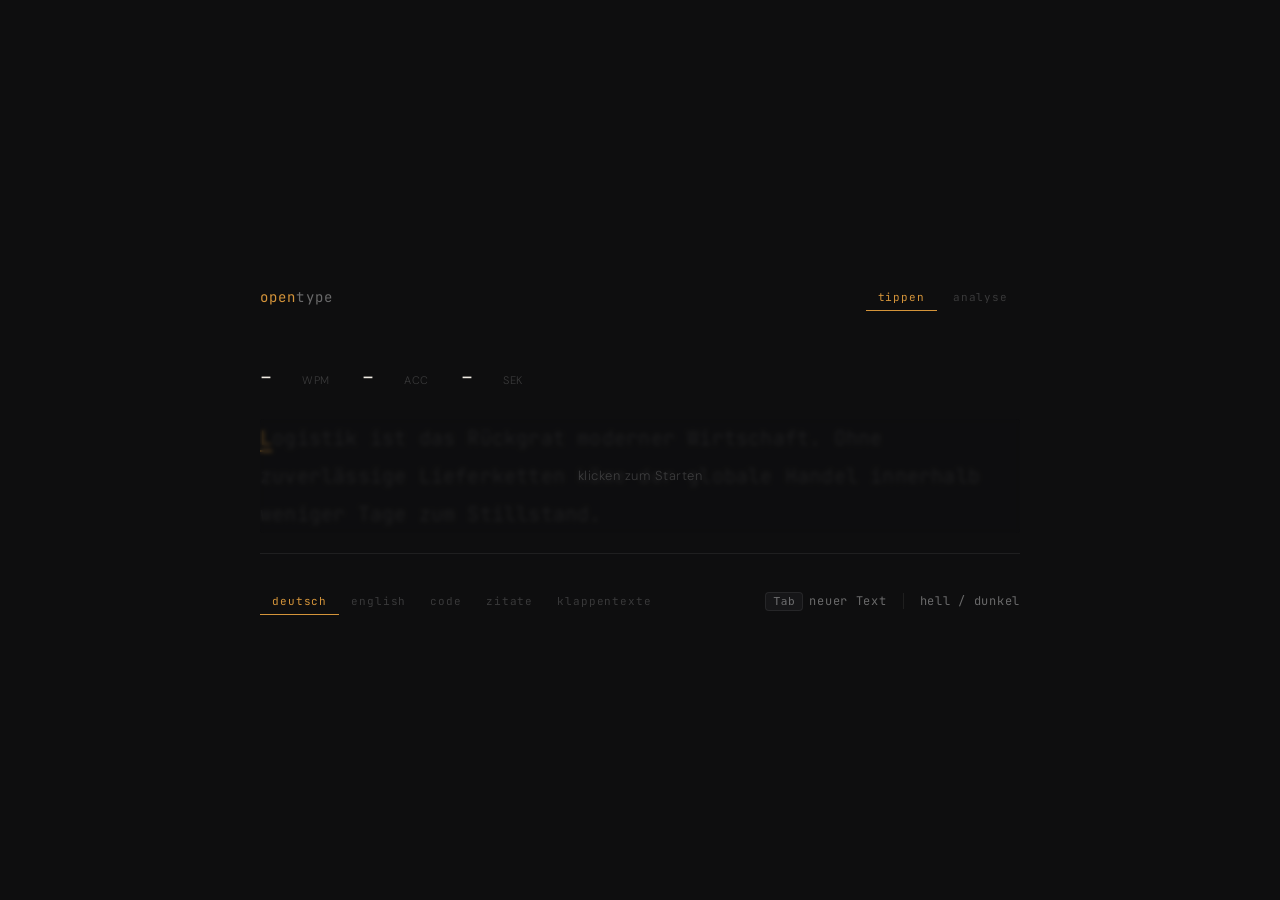
==== index.html @ 0cf85621 "Initial commit" ====
<!DOCTYPE html>
<html lang="de">
<head>
  <meta charset="UTF-8">
  <meta name="viewport" content="width=device-width, initial-scale=1.0">
  <title>OpenType</title>
  <link rel="stylesheet" href="style.css">
</head>
<body>
<div id="app">

  <nav>
    <div class="logo">open<span>type</span></div>
    <div class="nav-links">
      <button class="nav-btn active" data-view="typing">tippen</button>
      <button class="nav-btn" data-view="analytics">analyse</button>
    </div>
  </nav>

  <!-- ── Tippen ── -->
  <div id="typing-view">
    <div id="stats">
      <div class="stat">
        <span class="stat-value" id="wpm-display">–</span>
        <span class="stat-label">wpm</span>
      </div>
      <div class="stat">
        <span class="stat-value" id="acc-display">–</span>
        <span class="stat-label">acc</span>
      </div>
      <div class="stat">
        <span class="stat-value" id="time-display">–</span>
        <span class="stat-label">sek</span>
      </div>
    </div>

    <div id="text-display" tabindex="0">
      <div id="text-chars"></div>
      <div id="focus-hint">klicken zum Starten</div>
    </div>

    <div id="attribution">
      <span id="attr-title"></span>
      <div id="attr-sep"></div>
      <span id="attr-author"></span>
      <span id="attr-year"></span>
      <button id="attr-more">suchen ↗</button>
    </div>

    <div id="progress-track"><div id="progress-bar"></div></div>

    <div id="controls">
      <div class="mode-btns">
        <button class="mode-btn active" data-mode="de">deutsch</button>
        <button class="mode-btn" data-mode="en">english</button>
        <button class="mode-btn" data-mode="code">code</button>
        <button class="mode-btn" data-mode="zitate">zitate</button>
        <button class="mode-btn" data-mode="klappentexte">klappentexte</button>
      </div>
      <div class="right-controls">
        <button class="btn" id="new-btn"><kbd>Tab</kbd> neuer Text</button>
        <div class="sep"></div>
        <button class="btn" id="theme-btn">hell / dunkel</button>
      </div>
    </div>

  </div>

  <!-- ── Ergebnis ── -->
  <div id="result">
    <div>
      <div class="result-wpm" id="r-wpm">0</div>
      <div class="result-label">wörter pro minute</div>
    </div>
    <div class="result-stats">
      <div class="result-stat"><div class="val" id="r-acc">–</div><div class="lbl">genauigkeit</div></div>
      <div class="result-stat"><div class="val" id="r-time">–</div><div class="lbl">zeit</div></div>
      <div class="result-stat"><div class="val" id="r-kpm">–</div><div class="lbl">tasten / min</div></div>
      <div class="result-stat"><div class="val" id="r-err">–</div><div class="lbl">fehler</div></div>
    </div>
    <div id="result-source">
      <div class="rs-title" id="rs-title"></div>
      <div class="rs-author" id="rs-author"></div>
      <button class="rs-search" id="rs-search">in der Bibliothek oder online suchen ↗</button>
    </div>
    <button class="btn-restart" id="restart-btn">↺ &nbsp;nochmal</button>
  </div>

  <!-- ── Analyse ── -->
  <div id="analytics-view">

    <div class="analytics-section">
      <div class="analytics-title">WPM-Verlauf</div>
      <svg id="wpm-chart"></svg>
      <p class="analytics-empty" id="wpm-empty" style="display:none">Noch keine Sessions aufgezeichnet.</p>
    </div>

    <div class="analytics-section">
      <div class="analytics-title">Fehler-Heatmap</div>
      <div class="heatmap" id="heatmap"></div>
    </div>

    <div class="analytics-section">
      <div class="analytics-title">Schwächste Wörter</div>
      <table class="weak-table" id="weak-words-table">
        <thead><tr><th>Wort</th><th>Fehler</th><th>Fehlerrate</th></tr></thead>
        <tbody id="weak-words-body"></tbody>
      </table>
      <p class="analytics-empty" id="words-empty" style="display:none">Noch keine Daten.</p>
    </div>

    <div class="analytics-section">
      <div class="analytics-title">Schwächste Bigramme</div>
      <table class="weak-table" id="bigram-table">
        <thead><tr><th>Bigramm</th><th>Fehler</th><th>Fehlerrate</th></tr></thead>
        <tbody id="bigram-body"></tbody>
      </table>
      <p class="analytics-empty" id="bigram-empty" style="display:none">Noch keine Daten.</p>
    </div>

    <button class="btn-practice" id="practice-btn">⌨ gezielt üben</button>

  </div>

</div>

<input type="text" id="hidden-input" autocomplete="off" autocorrect="off" autocapitalize="off" spellcheck="false">

<script type="module" src="app.js"></script>
<script type="module" src="analytics.js"></script>
</body>
</html>
---- style.css ----
@import url('https://fonts.googleapis.com/css2?family=JetBrains+Mono:wght@300;400;500&family=DM+Sans:wght@300;400&family=Lora:ital,wght@0,400;0,500;1,400&display=swap');

*, *::before, *::after { box-sizing: border-box; margin: 0; padding: 0; }

:root {
  --bg: #0e0e0f;
  --surface: #161618;
  --border: rgba(255,255,255,0.07);
  --text-dim: rgba(255,255,255,0.18);
  --text-muted: rgba(255,255,255,0.38);
  --text-base: rgba(255,255,255,0.72);
  --text-hi: #f0ece4;
  --amber: #d4943a;
  --amber-dim: rgba(212,148,58,0.12);
  --red: #c0504f;
  --red-dim: rgba(184,64,64,0.22);
  --mono: 'JetBrains Mono', monospace;
  --serif: 'Lora', serif;
  --sans: 'DM Sans', sans-serif;
}

:root.light {
  --bg: #f7f4ef;
  --surface: #eeeae3;
  --border: rgba(0,0,0,0.08);
  --text-dim: rgba(0,0,0,0.2);
  --text-muted: rgba(0,0,0,0.42);
  --text-base: rgba(0,0,0,0.7);
  --text-hi: #1a1a1a;
  --red: #b03030;
  --red-dim: rgba(160,40,40,0.1);
}

html, body {
  height: 100%;
  background: var(--bg);
  color: var(--text-base);
  font-family: var(--sans);
  font-weight: 300;
  overscroll-behavior: none;
}

body {
  display: flex;
  flex-direction: column;
  align-items: center;
  justify-content: center;
  min-height: 100vh;
  padding: 2rem 1.5rem;
}

/* ── Layout ── */

#app { width: 100%; max-width: 760px; }

/* ── Navigation ── */

nav {
  display: flex;
  justify-content: space-between;
  align-items: center;
  margin-bottom: 3rem;
}

.logo {
  font-family: var(--mono);
  font-size: 14px;
  font-weight: 400;
  color: var(--amber);
  letter-spacing: 0.08em;
}
.logo span { color: var(--text-muted); }

.nav-links { display: flex; gap: 0.25rem; }

.nav-btn {
  font-family: var(--mono);
  font-size: 11px;
  color: var(--text-dim);
  background: none;
  border: none;
  cursor: pointer;
  padding: 6px 12px;
  letter-spacing: 0.08em;
  border-bottom: 1px solid transparent;
  transition: color 0.15s;
}
.nav-btn:hover { color: var(--text-muted); }
.nav-btn.active { color: var(--amber); border-bottom-color: var(--amber); }

/* ── Stats ── */

#stats {
  display: flex;
  gap: 2rem;
  margin-bottom: 2rem;
  height: 28px;
  align-items: flex-end;
}

.stat { display: flex; align-items: baseline; gap: 6px; }

.stat-value {
  font-family: var(--mono);
  font-size: 20px;
  font-weight: 400;
  color: var(--text-hi);
  line-height: 1;
  min-width: 3ch;
}

.stat-label {
  font-size: 11px;
  color: var(--text-dim);
  letter-spacing: 0.06em;
  text-transform: uppercase;
}

/* ── Text display ── */

#text-display {
  position: relative;
  margin-bottom: 1.25rem;
  min-height: 80px;
  cursor: text;
  width: 100%;
  overflow: hidden;
}

#text-chars {
  font-size: 20px;
  font-weight: 300;
  line-height: 1.9;
  letter-spacing: 0.01em;
  color: var(--text-dim);
  word-break: break-word;
  overflow-wrap: break-word;
  white-space: pre-wrap;
  display: block;
  width: 100%;
  font-family: var(--mono);
}

#text-chars.lit-font {
  font-family: var(--serif);
  font-size: 19px;
  line-height: 2.05;
  letter-spacing: 0.02em;
}

.char { transition: color 0.05s; }
.char.correct { color: var(--text-base); }
.char.wrong { color: var(--red); background: var(--red-dim); border-radius: 2px; }
.char.current { color: var(--amber); position: relative; }
.char.current::after {
  content: '';
  position: absolute;
  bottom: -1px; left: 0;
  width: 100%; height: 1.5px;
  background: var(--amber);
  animation: blink 1s step-end infinite;
}

@keyframes blink { 0%,100%{opacity:1} 50%{opacity:0} }

#hidden-input { position: absolute; opacity: 0; pointer-events: none; width: 1px; height: 1px; }

/* ── Attribution ── */

#attribution {
  display: none;
  align-items: center;
  gap: 10px;
  margin-bottom: 1.5rem;
  padding: 10px 14px;
  background: var(--surface);
  border: 1px solid var(--border);
  border-radius: 6px;
  opacity: 0;
  transition: opacity 0.5s, transform 0.5s;
  transform: translateY(4px);
  flex-wrap: wrap;
}

#attribution.show { opacity: 1; transform: translateY(0); }

#attr-title {
  font-family: var(--serif);
  font-style: italic;
  font-size: 14px;
  color: var(--text-muted);
  flex-shrink: 0;
}

#attr-sep { width: 1px; height: 12px; background: var(--border); flex-shrink: 0; }

#attr-author { font-size: 13px; color: var(--text-dim); flex-shrink: 0; }
#attr-year { font-family: var(--mono); font-size: 11px; color: var(--text-dim); flex-shrink: 0; }

#attr-more {
  margin-left: auto;
  font-family: var(--mono);
  font-size: 11px;
  color: var(--amber);
  background: none;
  border: 1px solid rgba(212,148,58,0.25);
  border-radius: 3px;
  padding: 3px 10px;
  cursor: pointer;
  letter-spacing: 0.04em;
  white-space: nowrap;
  flex-shrink: 0;
  transition: background 0.15s, border-color 0.15s;
}
#attr-more:hover { background: var(--amber-dim); border-color: rgba(212,148,58,0.6); }

/* ── Progress ── */

#progress-track {
  height: 1px;
  background: var(--border);
  margin-bottom: 2rem;
  overflow: hidden;
}

#progress-bar {
  height: 100%;
  background: var(--amber);
  width: 0%;
  transition: width 0.1s linear;
  opacity: 0.6;
}

/* ── Controls ── */

#controls {
  display: flex;
  align-items: center;
  justify-content: space-between;
  flex-wrap: wrap;
  gap: 0.75rem;
}

.mode-btns { display: flex; flex-wrap: wrap; }

.mode-btn {
  font-family: var(--mono);
  font-size: 11px;
  color: var(--text-dim);
  background: none;
  border: none;
  cursor: pointer;
  padding: 6px 12px;
  letter-spacing: 0.08em;
  transition: color 0.15s;
  border-bottom: 1px solid transparent;
}
.mode-btn:hover { color: var(--text-muted); }
.mode-btn.active { color: var(--amber); border-bottom-color: var(--amber); }

.right-controls { display: flex; align-items: center; gap: 1rem; }

.btn {
  display: inline-flex;
  align-items: center;
  gap: 6px;
  font-family: var(--mono);
  font-size: 12px;
  color: var(--text-muted);
  background: none;
  border: none;
  cursor: pointer;
  letter-spacing: 0.06em;
  padding: 6px 0;
  transition: color 0.15s;
}
.btn:hover { color: var(--text-hi); }
.btn kbd {
  background: var(--surface);
  border: 1px solid var(--border);
  border-radius: 4px;
  padding: 2px 7px;
  font-size: 11px;
  color: var(--text-muted);
}

.sep { width: 1px; height: 16px; background: var(--border); }

/* ── Focus hint ── */

#focus-hint {
  position: absolute; inset: 0;
  display: flex; align-items: center; justify-content: center;
  font-size: 13px;
  color: var(--text-dim);
  background: rgba(14,14,15,0.6);
  backdrop-filter: blur(2px);
  border-radius: 4px;
  transition: opacity 0.2s;
  opacity: 0;
  letter-spacing: 0.04em;
  pointer-events: none;
}
:root.light #focus-hint { background: rgba(247,244,239,0.7); }
#text-display:not(.focused) #focus-hint { opacity: 1; pointer-events: all; cursor: pointer; }

/* ── Result ── */

#result { display: none; flex-direction: column; align-items: center; text-align: center; gap: 2rem; }
#result.visible { display: flex; }

.result-wpm {
  font-family: var(--mono);
  font-size: 80px;
  font-weight: 300;
  color: var(--amber);
  line-height: 1;
  letter-spacing: -0.03em;
}

.result-label {
  font-size: 11px;
  letter-spacing: 0.12em;
  color: var(--text-dim);
  text-transform: uppercase;
  margin-top: 6px;
}

.result-stats { display: flex; gap: 3rem; flex-wrap: wrap; justify-content: center; }
.result-stat { display: flex; flex-direction: column; gap: 4px; }
.result-stat .val { font-family: var(--mono); font-size: 24px; font-weight: 400; color: var(--text-hi); }
.result-stat .lbl { font-size: 11px; color: var(--text-dim); text-transform: uppercase; letter-spacing: 0.08em; }

#result-source {
  display: none;
  flex-direction: column;
  align-items: center;
  gap: 6px;
  padding: 1.25rem 2.5rem;
  border: 1px solid var(--border);
  border-radius: 8px;
  background: var(--surface);
}
#result-source.visible { display: flex; }
.rs-title { font-family: var(--serif); font-style: italic; font-size: 18px; color: var(--text-base); }
.rs-author { font-size: 13px; color: var(--text-muted); }
.rs-search {
  font-family: var(--mono);
  font-size: 11px;
  color: var(--amber);
  background: none;
  border: 1px solid rgba(212,148,58,0.25);
  border-radius: 3px;
  padding: 4px 12px;
  cursor: pointer;
  margin-top: 6px;
  letter-spacing: 0.04em;
  transition: background 0.15s;
}
.rs-search:hover { background: var(--amber-dim); }

.btn-restart {
  font-family: var(--mono);
  font-size: 13px;
  color: var(--amber);
  background: none;
  border: 1px solid rgba(212,148,58,0.3);
  border-radius: 4px;
  padding: 10px 24px;
  cursor: pointer;
  letter-spacing: 0.08em;
  transition: background 0.15s, border-color 0.15s;
}
.btn-restart:hover { background: var(--amber-dim); border-color: var(--amber); }

/* ── Analyse-View ── */

#analytics-view { display: none; width: 100%; }
#analytics-view.visible { display: block; }

.analytics-section {
  margin-bottom: 2.5rem;
}

.analytics-title {
  font-family: var(--mono);
  font-size: 11px;
  color: var(--text-dim);
  letter-spacing: 0.1em;
  text-transform: uppercase;
  margin-bottom: 1rem;
  padding-bottom: 0.5rem;
  border-bottom: 1px solid var(--border);
}

.analytics-empty {
  font-size: 13px;
  color: var(--text-dim);
  font-style: italic;
  padding: 1.5rem 0;
  text-align: center;
}

/* WPM Chart */

#wpm-chart {
  width: 100%;
  height: 120px;
  display: block;
}

/* Heatmap */

.heatmap {
  display: flex;
  flex-direction: column;
  gap: 4px;
  user-select: none;
}

.heatmap-row { display: flex; gap: 4px; }

.hkey {
  font-family: var(--mono);
  font-size: 11px;
  width: 32px;
  height: 32px;
  display: flex;
  align-items: center;
  justify-content: center;
  border-radius: 4px;
  background: var(--surface);
  border: 1px solid var(--border);
  color: var(--text-muted);
  transition: background 0.2s, color 0.2s;
  cursor: default;
  position: relative;
}

.hkey[data-rate="0"] { background: var(--surface); }
.hkey[data-heat="1"] { background: rgba(212,148,58,0.15); color: var(--text-base); }
.hkey[data-heat="2"] { background: rgba(212,148,58,0.35); color: var(--text-hi); }
.hkey[data-heat="3"] { background: rgba(184,64,64,0.35); color: var(--text-hi); }
.hkey[data-heat="4"] { background: rgba(184,64,64,0.65); color: #fff; }

/* Weak words table */

.weak-table {
  width: 100%;
  border-collapse: collapse;
  font-size: 13px;
}

.weak-table th {
  font-family: var(--mono);
  font-size: 10px;
  color: var(--text-dim);
  letter-spacing: 0.08em;
  text-transform: uppercase;
  text-align: left;
  padding: 0 0 8px;
  border-bottom: 1px solid var(--border);
}

.weak-table td {
  padding: 8px 0;
  border-bottom: 1px solid var(--border);
  color: var(--text-base);
}

.weak-table td:last-child { color: var(--text-dim); text-align: right; font-family: var(--mono); font-size: 12px; }

.weak-table tr:last-child td { border-bottom: none; }

/* Practice button */

.btn-practice {
  font-family: var(--mono);
  font-size: 12px;
  color: var(--amber);
  background: none;
  border: 1px solid rgba(212,148,58,0.3);
  border-radius: 4px;
  padding: 8px 20px;
  cursor: pointer;
  letter-spacing: 0.06em;
  transition: background 0.15s, border-color 0.15s;
  margin-top: 0.5rem;
}
.btn-practice:hover { background: var(--amber-dim); border-color: var(--amber); }

/* ── Responsive ── */

@media (max-width: 600px) {
  body { padding: 1.5rem 1rem; justify-content: flex-start; padding-top: 2rem; }

  #text-chars { font-size: 17px; }
  #text-chars.lit-font { font-size: 16px; }

  .result-wpm { font-size: 56px; }
  .result-stats { gap: 1.5rem; }

  .hkey { width: 26px; height: 26px; font-size: 10px; }

  #stats { gap: 1.25rem; }
  .stat-value { font-size: 17px; }
}
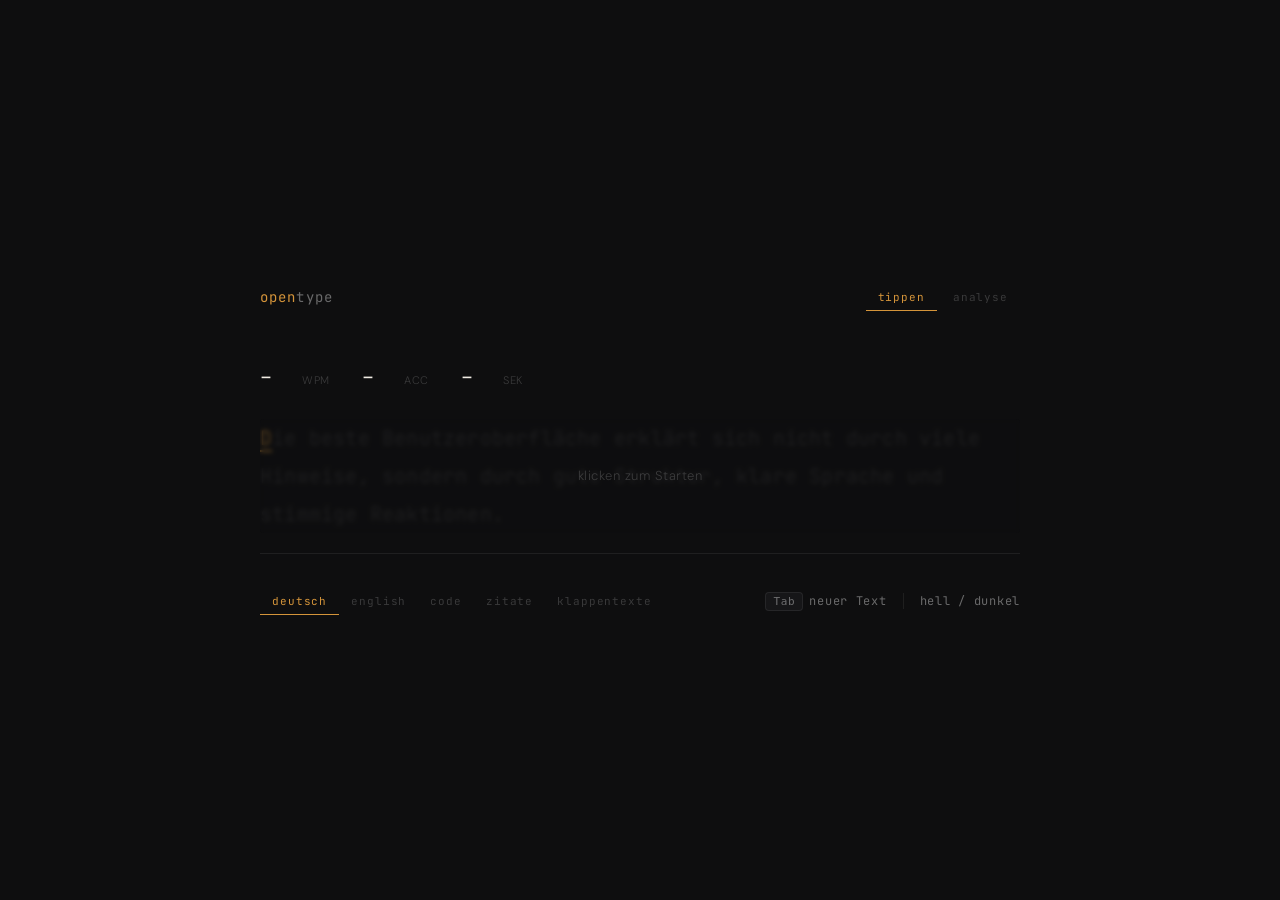
==== commit 21ed1c51: "feat: analytics dashboard, session tracking, and UX improvements - Add IndexedDB session/keystroke t" ====
--- a/index.html
+++ b/index.html
@@ -96,6 +96,12 @@
     </div>
 
     <div class="analytics-section">
+      <div class="analytics-title">Schreibgeschwindigkeit letzte Session — Zeit pro Wort</div>
+      <svg id="word-timing-chart"></svg>
+      <p class="analytics-empty" id="word-timing-empty" style="display:none">Noch keine Session aufgezeichnet.</p>
+    </div>
+
+    <div class="analytics-section">
       <div class="analytics-title">Fehler-Heatmap</div>
       <div class="heatmap" id="heatmap"></div>
     </div>
--- a/style.css
+++ b/style.css
@@ -31,16 +31,16 @@
   --red-dim: rgba(160,40,40,0.1);
 }
 
-html, body {
-  height: 100%;
+html {
+  background: var(--bg);
+}
+
+body {
   background: var(--bg);
   color: var(--text-base);
   font-family: var(--sans);
   font-weight: 300;
   overscroll-behavior: none;
-}
-
-body {
   display: flex;
   flex-direction: column;
   align-items: center;
@@ -403,9 +403,10 @@
 
 /* WPM Chart */
 
-#wpm-chart {
+#wpm-chart,
+#word-timing-chart {
   width: 100%;
-  height: 120px;
+  height: 140px;
   display: block;
 }
 
@@ -437,11 +438,13 @@
   position: relative;
 }
 
-.hkey[data-rate="0"] { background: var(--surface); }
-.hkey[data-heat="1"] { background: rgba(212,148,58,0.15); color: var(--text-base); }
-.hkey[data-heat="2"] { background: rgba(212,148,58,0.35); color: var(--text-hi); }
-.hkey[data-heat="3"] { background: rgba(184,64,64,0.35); color: var(--text-hi); }
-.hkey[data-heat="4"] { background: rgba(184,64,64,0.65); color: #fff; }
+/* 0 = untouched, 1-2 = green, 3 = amber, 4-5 = red */
+.hkey[data-heat="0"] { background: var(--surface); color: var(--text-dim); }
+.hkey[data-heat="1"] { background: rgba(80,180,100,0.55); color: #fff; }
+.hkey[data-heat="2"] { background: rgba(80,180,100,0.28); color: var(--text-hi); }
+.hkey[data-heat="3"] { background: rgba(212,148,58,0.45); color: var(--text-hi); }
+.hkey[data-heat="4"] { background: rgba(184,64,64,0.45); color: var(--text-hi); }
+.hkey[data-heat="5"] { background: rgba(184,64,64,0.75); color: #fff; }
 
 /* Weak words table */
 
